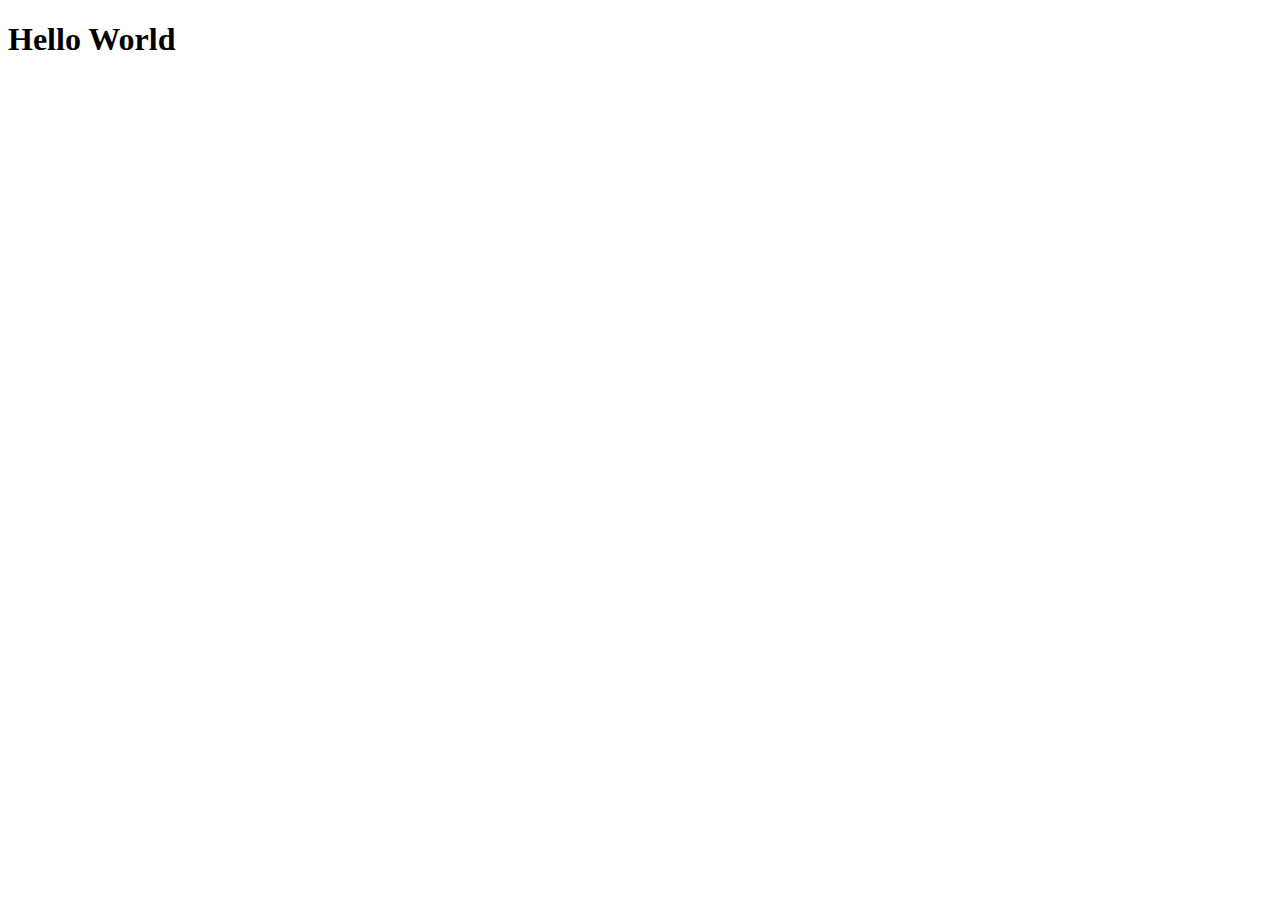
==== index.html @ 8e1ab7c5 "add index.html" ====
<!DOCTYPE html>
<html lang="en">
<head>
    <meta charset="UTF-8">
    <meta name="viewport" content="width=device-width, initial-scale=1.0">
    <title>Document</title>
</head>
<body>
    <h1>Hello World</h1>
</body>
</html>
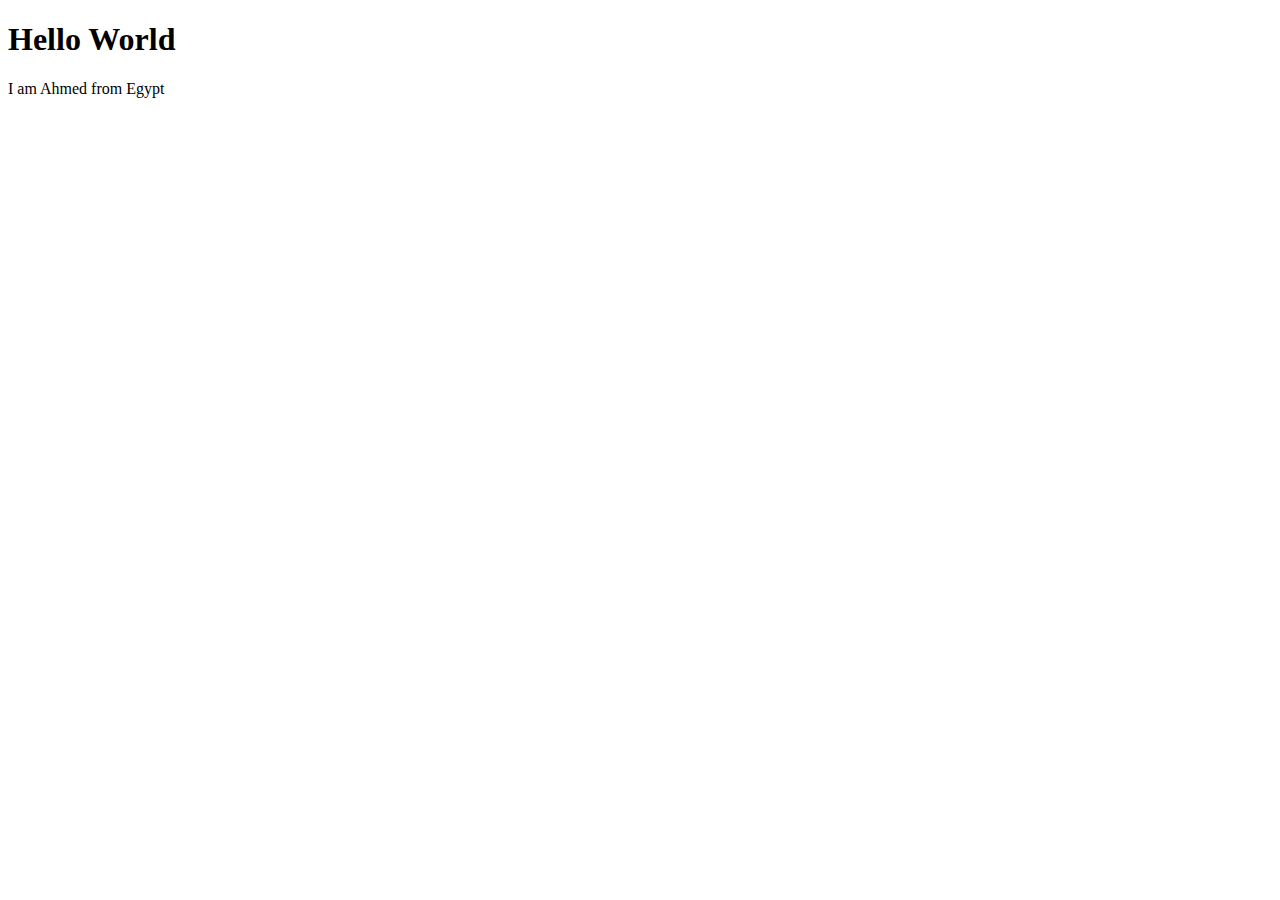
==== commit 213fc5e9: "add paragraph" ====
--- a/index.html
+++ b/index.html
@@ -7,5 +7,6 @@
 </head>
 <body>
     <h1>Hello World</h1>
+    <p>I am Ahmed from Egypt</p>
 </body>
 </html>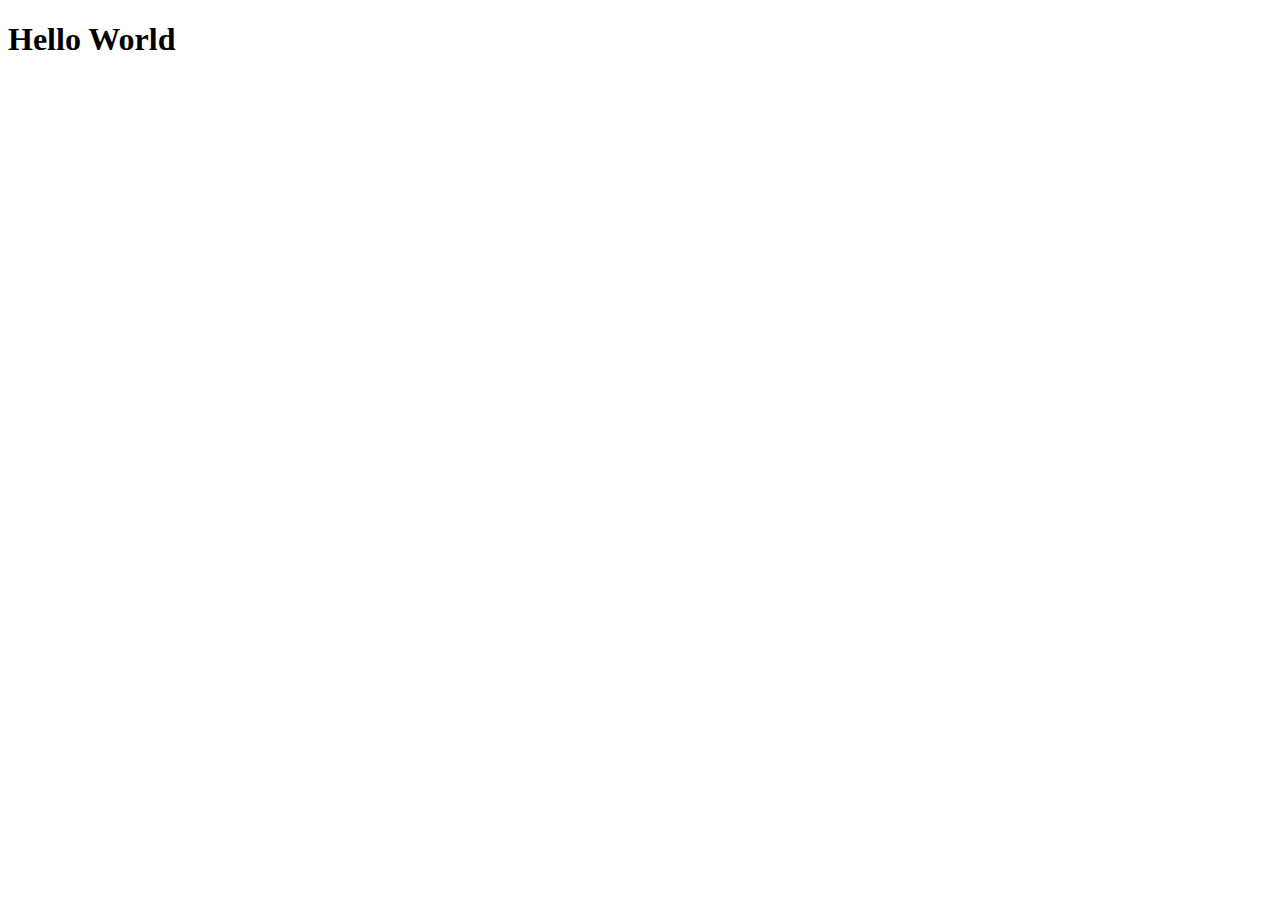
==== commit 761df4e9: "Revert "add paragraph"" ====
--- a/index.html
+++ b/index.html
@@ -7,6 +7,5 @@
 </head>
 <body>
     <h1>Hello World</h1>
-    <p>I am Ahmed from Egypt</p>
 </body>
 </html>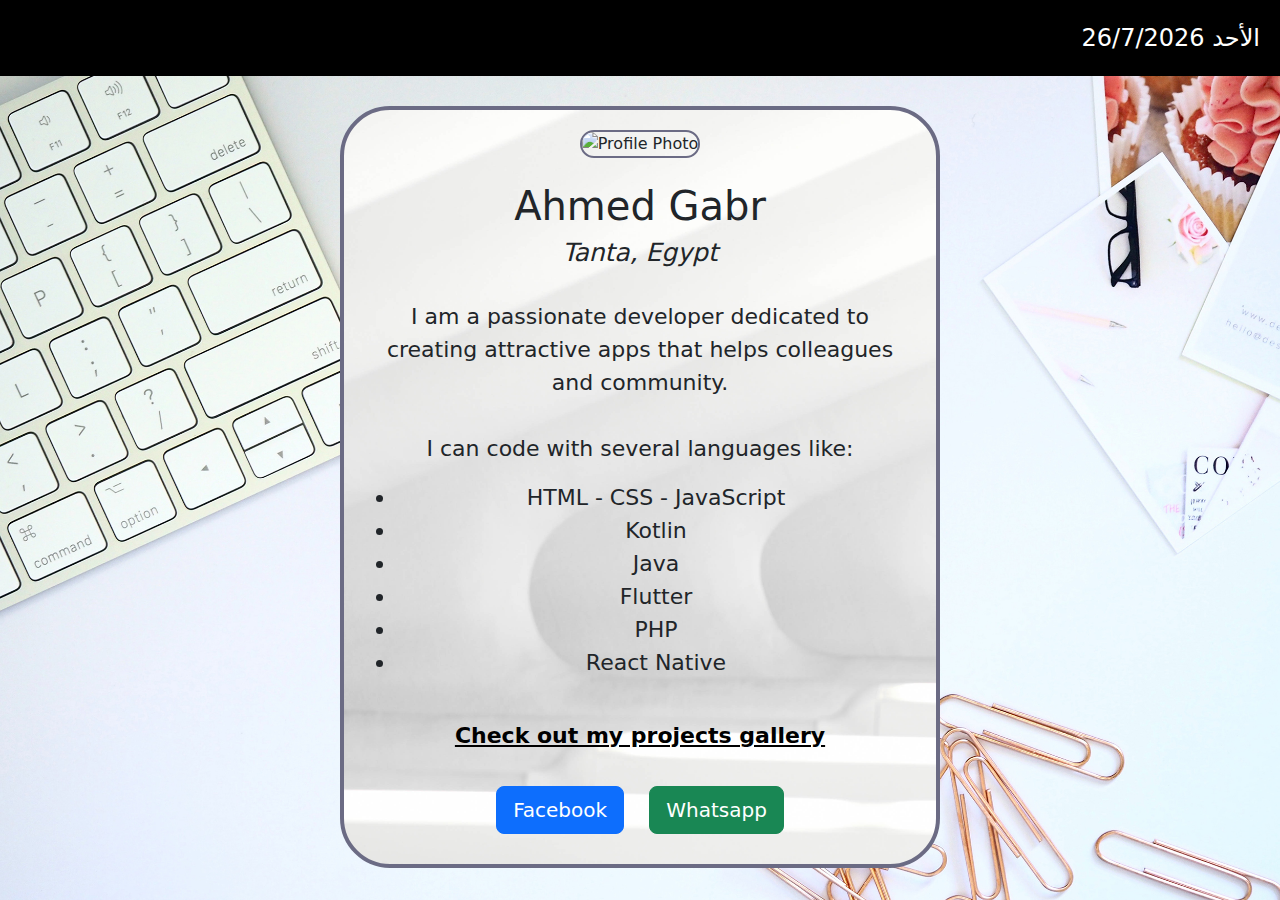
==== commit d22f54e2: "add projects" ====
--- a/index.html
+++ b/index.html
@@ -1,11 +1,42 @@
 <!DOCTYPE html>
-<html lang="en">
-<head>
-    <meta charset="UTF-8">
-    <meta name="viewport" content="width=device-width, initial-scale=1.0">
-    <title>Document</title>
-</head>
-<body>
-    <h1>Hello World</h1>
-</body>
+<html>
+    <head>
+        <meta charset="UTF-8">
+        <meta name="viewport" content="width=device-width, initial-scale=1.0">
+        <title>Ahmed Gabr Profile</title>
+        <link rel="stylesheet" href="https://unpkg.com/bootstrap@5.3.0/dist/css/bootstrap.min.css">
+        <script src="https://unpkg.com/bootstrap@5.3.0/dist/js/bootstrap.bundle.min.js"></script>
+        <link rel="stylesheet" href="style.css">
+    </head>
+    <body>
+        <div id="dateDiv">
+        </div>
+        <div class="container text-center" id="mainDiv">
+            <img src="images/My_Photo.jpg" alt="Profile Photo">
+            <br><br>
+            <h1>Ahmed Gabr</h1>
+            <h4>Tanta, Egypt</h4>
+            <br>
+            <p class="mediumFont">
+                I am a passionate developer dedicated to creating attractive apps that helps colleagues and community.
+                <br>
+                <br>
+                I can code with several languages like:
+                <ul class="mediumFont">
+                    <li>HTML - CSS - JavaScript</li>
+                    <li>Kotlin</li>
+                    <li>Java</li>
+                    <li>Flutter</li>
+                    <li>PHP</li>
+                    <li>React Native</li>
+                </ul>
+            </p>
+            <br>
+            <a href="gallery.html" target="_blank" class="mediumFont">Check out my projects gallery</a>
+            <br><br>
+            <a href="https://www.facebook.com/tatbeqey/" target="_blank"><button class="btn btn-lg btn-primary">Facebook</button></a>
+            <a href="https://wa.me/+201010133967" target="_blank"><button class="btn btn-lg btn-success">Whatsapp</button></a>
+        </div>
+        <script src="script.js"></script>
+    </body>
 </html>--- a/style.css
+++ b/style.css
@@ -0,0 +1,56 @@
+body {
+    background-image: url("images/background.jpg");
+    background-size: cover;
+    background-repeat: no-repeat;
+}
+
+h4 {
+    font-size: 25px;
+    font-style: italic;
+}
+
+h1 {
+    font-size: 40px;
+}
+
+a, p, li {
+    font-size: 22px;
+}
+
+a {
+    font-weight: bold;
+    color: #000;
+}
+
+button {
+    padding: 20px;
+    margin: 10px;
+}
+
+img {
+    width: 50%;
+    max-width: 200px;
+    border: 2px solid rgb(107, 107, 132);
+    border-radius: 20px;
+}
+
+#mainDiv {
+    width: 90%;
+    max-width: 600px;
+    padding: 20px;
+    margin-top: 30px;
+    margin-bottom: 30px;
+    border: 4px solid rgb(107, 107, 132);
+    background-image: url("images/back2.jpg");
+    background-size: cover;
+    background-color: aliceblue;
+    border-radius: 50px;
+}
+
+#dateDiv {
+    background-color: #000;
+    padding: 20px;
+    color: white;
+    font-size: 24px;
+    text-align: right;
+}